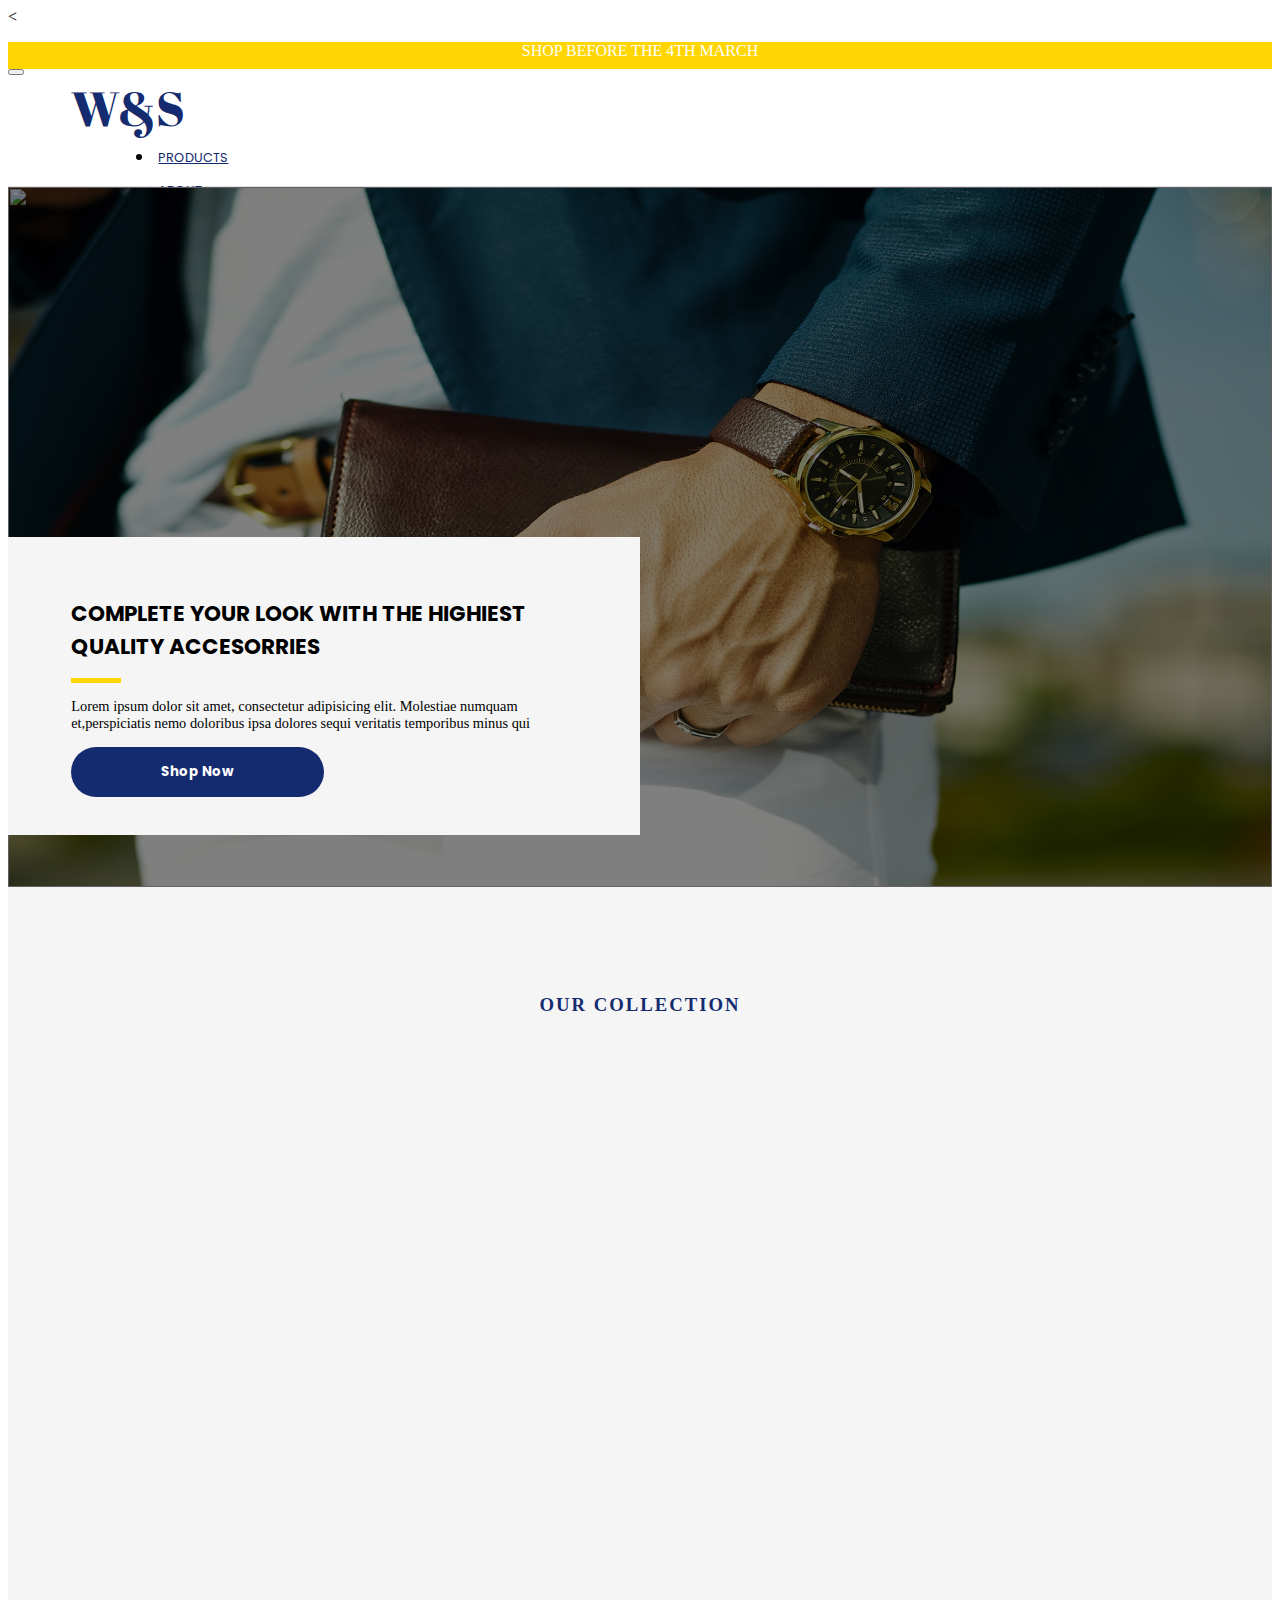
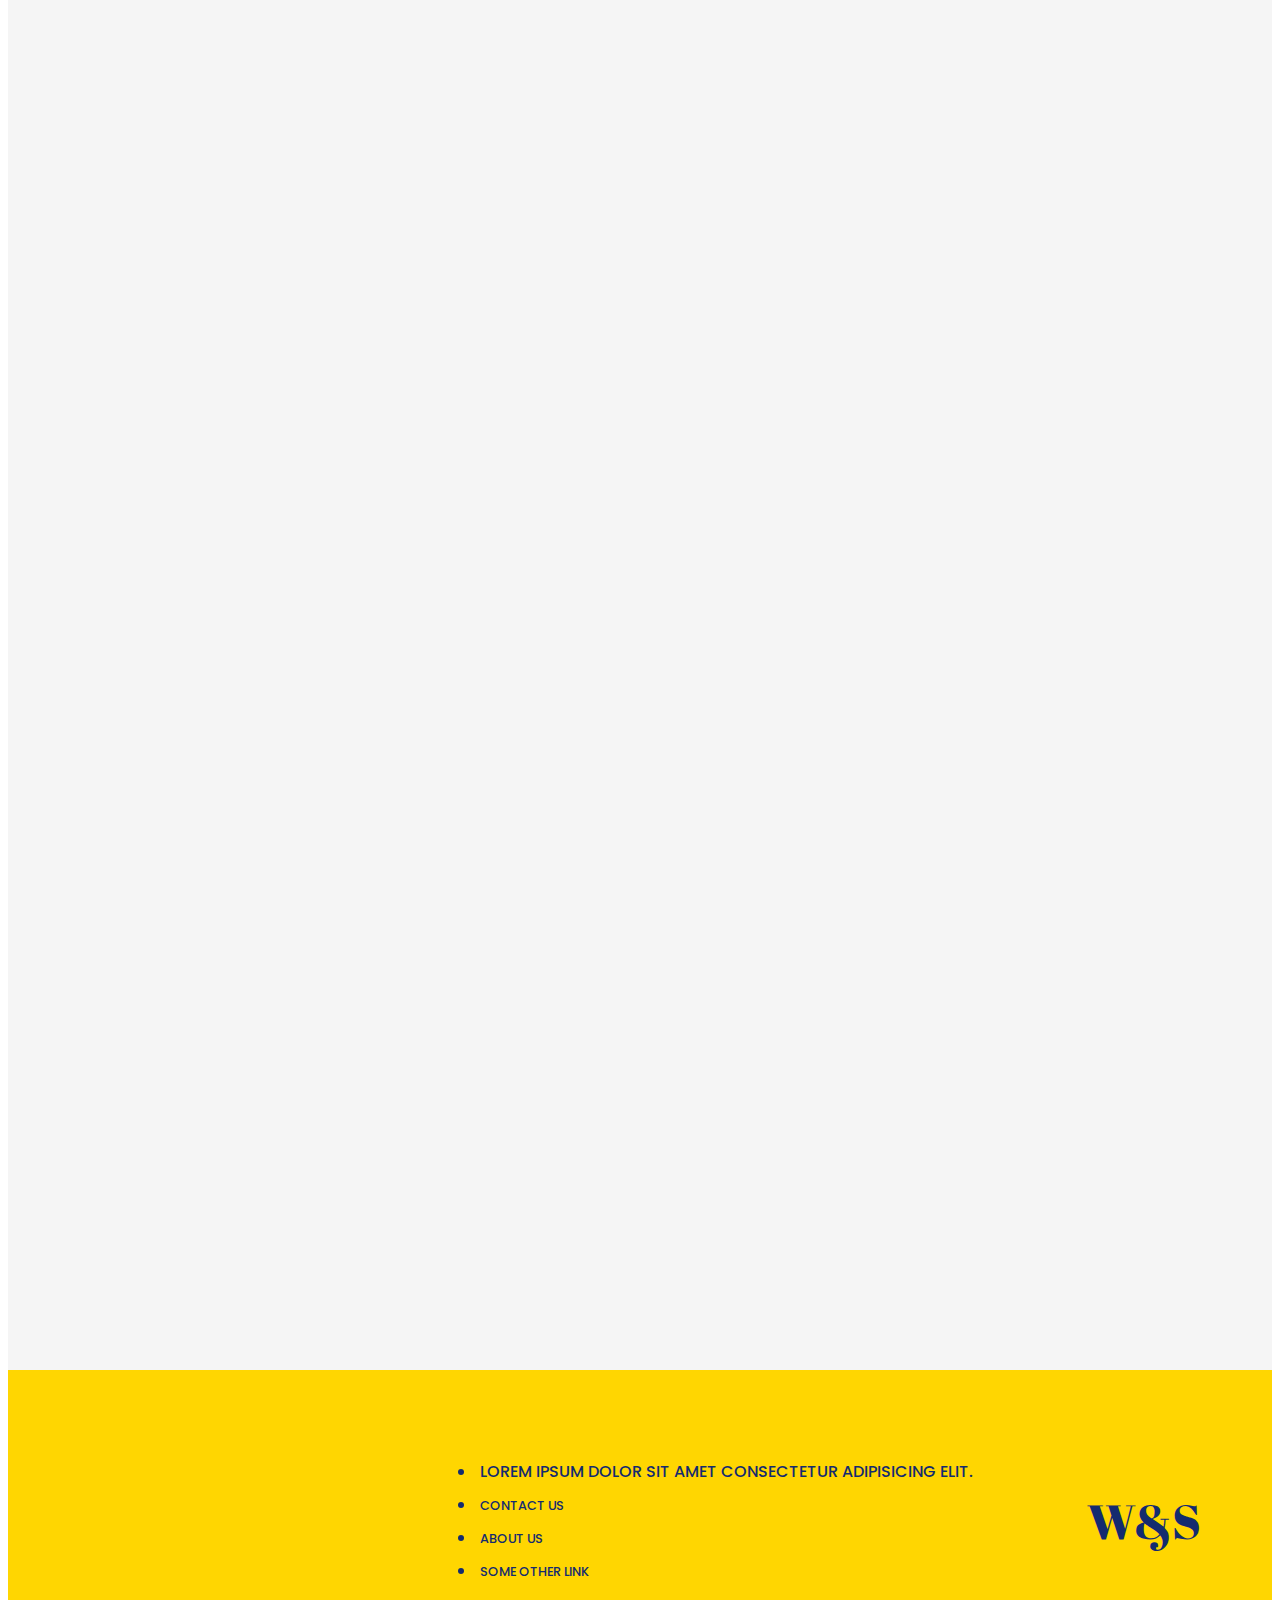
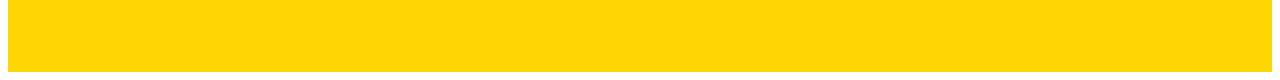
==== client/index.html @ 0640234c "added fav section in profile" ====
<html lang="en">
<head>
    <meta charset="UTF-8">
    <meta http-equiv="X-UA-Compatible" content="IE=edge">
    <meta name="viewport" content="width=device-width, initial-scale=1.0">
    <title>Js project</title>
    <link rel="stylesheet" href="./style.css">
    <link
    rel="stylesheet"
    href="https://cdn.jsdelivr.net/npm/bootstrap-icons@1.3.0/font/bootstrap-icons.css"
  />
  <link
    href="https://cdn.jsdelivr.net/npm/bootstrap@5.3.0-alpha1/dist/css/bootstrap.min.css"
    rel="stylesheet"
    integrity="sha384-GLhlTQ8iRABdZLl6O3oVMWSktQOp6b7In1Zl3/Jr59b6EGGoI1aFkw7cmDA6j6gD"
    crossorigin="anonymous"
  />
  <script src="https://cdnjs.cloudflare.com/ajax/libs/jquery/3.3.1/jquery.min.js"></script>
  <link href="https://cdn.jsdelivr.net/npm/bootstrap@5.0.2/dist/css/bootstrap.min.css" rel="stylesheet" integrity="sha384-EVSTQN3/azprG1Anm3QDgpJLIm9Nao0Yz1ztcQTwFspd3yD65VohhpuuCOmLASjC" crossorigin="anonymous">
  <<link rel="stylesheet" href="https://cdnjs.cloudflare.com/ajax/libs/font-awesome/6.3.0/css/all.min.css" integrity="sha512-SzlrxWUlpfuzQ+pcUCosxcglQRNAq/DZjVsC0lE40xsADsfeQoEypE+enwcOiGjk/bSuGGKHEyjSoQ1zVisanQ==" crossorigin="anonymous" referrerpolicy="no-referrer" />
  
  <script src="https://cdn.jsdelivr.net/npm/bootstrap@5.0.2/dist/js/bootstrap.bundle.min.js" integrity="sha384-MrcW6ZMFYlzcLA8Nl+NtUVF0sA7MsXsP1UyJoMp4YLEuNSfAP+JcXn/tWtIaxVXM" crossorigin="anonymous"></script>
  <link rel="preconnect" href="https://fonts.googleapis.com">
<link rel="preconnect" href="https://fonts.gstatic.com" crossorigin>
<script src="https://code.jquery.com/jquery-3.6.3.min.js" integrity="sha256-pvPw+upLPUjgMXY0G+8O0xUf+/Im1MZjXxxgOcBQBXU=" crossorigin="anonymous"></script>
<style>

</style>
</head>
<body onload="loadJSON()">
   
       <header class="fixed-top"style="background-color: white">
        <div class="heading-strip">
            <p style="height: 100%;">SHOP BEFORE THE 4TH MARCH</p>
        </div> 
        <nav style="width: 100%;" class="navbar navbar-expand-md navbar-light bg-light">
            <div class="container-fluid justify-content-sm-end">
              <button class="navbar-toggler bg-light" type="button" data-bs-toggle="collapse" data-bs-target="#navbarNav" aria-controls="navbarNav" aria-expanded="false" aria-label="Toggle navigation">
                <span class="navbar-toggler-icon"></span>
              </button>
              <div class="collapse navbar-collapse nav " id="navbarNav">
              <div class="brand nav-brand w-30">W&S</div>
              <ul class="navbar-nav  w-100 justify-content-end" style="max-width: 80%; margin: 0 auto">
                  <li class="nav-item">
                    <a class="nav-link active" aria-current="page" href="#products">Products</a>
                  </li>
                  <li class="nav-item">
                    <a class="nav-link" href="#">About</a>
                  </li>
                  <li class="nav-item">
                    <a class="nav-link" href="#">Contact us</a>
                  </li>
                  <li id="cart-icon" class="nav-item" onclick="handleCartClick()">
                    <a class="nav-link"><i class="fa-solid fa-cart-shopping icon"></i></a>
                  </li>
                  <li id="logout-icon" class="nav-item">
                    <a class="nav-link" href="./profile/profile.html">
                        <i class="fa-solid fa-arrow-right-from-bracket icon"></i>
                    </a>
                  </li>
                </ul> 
              </div>
            </div>
          </nav>
       </header>
<!-- Hero -->
<div class="hero-section">
    <div class="hero-imgs">
        <img src="../assets/home-imgs/watch1hero.jpg"/>
        <img src="../assets/home-imgs/glasses2.jpg"/>
        <span></span>
   </div>
  <div class="hero-headings">
    <h3>COMPLETE YOUR LOOK WITH THE HIGHIEST QUALITY ACCESORRIES</h3>
    <div></div>
   <p> Lorem ipsum dolor sit amet, consectetur adipisicing elit. Molestiae numquam et,perspiciatis nemo doloribus ipsa dolores sequi veritatis temporibus minus qui</p>
    <button class="btn-blue">Shop Now</button>
  </div>
</div>


<!--End  Hero -->
       
 <!-- PRODUCTS SECTION -->
 <section class="products-section" id="products">
    <h3>
      Our Collection
    </h3>
    <div id="filter">
      <i class="fa-solid fa-filter" onclick="displayFilter()"></i>
     <!-- ============= -->
     <div class="filterForm">
            <button class="btn-sm" onclick="handleFilterClick('all')">All</button>
            <button class="btn-sm" onclick="handleFilterClick('watches')">Watches</button>
            <button class="btn-sm" onclick="handleFilterClick('glasses')">Glasses</button>
            <i class="fa-solid fa-xmark" onclick="handleFilterClick('x')"></i>
    </div>
  </div>
    <div class="product-list-container" id="product-container">
   
    </div>
 </section>

 <!-- End PRODUCTS SECTION -->

 <!-- FOOTER SECTION  -->
 <footer>
  <div class="social-media-section">
    <i class="fa-brands fa-twitter"></i>
    <i class="fa-brands fa-facebook"></i>
    <i class="fa-brands fa-instagram"></i>
  </div>
  <div class="footer-links">
    <ul>
      <li>Lorem ipsum dolor sit amet consectetur adipisicing elit.</li>
      <li><a>Contact us</a></li>
      <li><a>About us</a></li>
      <li><a>Some other link</a></li>
    </ul>
  </div>
   <div class="footer-logo">
     <div>W&S</div>
   </div>
 </footer>
 <!-- END FOOTER SECTION -->
    <script src="./app.js">
    </script>
   
</body>
</html>
---- client/style.css ----
@import url('https://fonts.googleapis.com/css2?family=Abril+Fatface&family=Jost:wght@400;500;700&family=Poppins:wght@400;500;700&display=swap');
:root {
    --blue: #142b6f;
    --yellow : #ffd601;
    --gray : #e1dee6;
    --white: #ffffff;
  }
 *{
    scroll-behavior: smooth;
 }
 i{
    cursor: pointer;
 } 
header{
        background-color: var(--white);
        height: 16vh;
        box-shadow: rgba(33, 35, 38, 0.1) 0px 10px 10px -10px;
        border-bottom: 1px solid var(--gray);
}
 .heading-strip{
    text-align: center;
    background-color: #ffd601;
    height: 3vh; 
    color: var(--white);
} 
.nav{
  height: 11vh;
  width: 100%;
  padding-bottom: 1.5%;
}
.nav-brand {
    font-size: 3em;
    color: var(--blue);
    font-family: 'Abril Fatface', cursive;
    padding-left: 5%;
}
ul li {
    font-family: 'Poppins', sans-serif;
    padding: 4px;
    text-transform: uppercase;

}
ul li a{
    color : var(--blue) !important;
    font-size: 0.8em;
}
.icon{
    font-size: 1.2em;
}
.btn-blue {
    background-color: var(--blue);
    color : var(--white);
    border-radius: 30px;
    cursor: pointer;
    padding: 3%;
    width: 50%;
    font-weight: bolder;
    border: none;
    font-family: "Poppins", sans-serif;
}

/* ====================================================HERO======================================================= */
.hero-section{
    width: 100%;
    height: 700px;
    position: relative;
}
.hero-imgs{
    width: 100%;
    height: 700px;
    position: relative;
    display: flex;
}
.hero-imgs img{
    width: 100%;
    height: 100%;
    overflow: hidden;
    position: absolute;
    animation-name: multiple-image-crossfade;
    animation-timing-function: ease-in-out;
    animation-iteration-count: infinite;
    animation-duration: 10s;
}
 .hero-imgs img:first-of-type{
    animation-delay: 3s;
}
.hero-imgs img :last-of-type{
    animation-delay: 7s;
} 
.hero-imgs span {
    position: absolute;
    top: 0;
    left: 0;
    width: 100%;
    height: 100%;
    background-color: rgba(0,0,0,0.5);
    z-index: 1;
}

@keyframes multiple-image-crossfade {
    0% {
      opacity:1;
    }
    50%{
        opacity: 0;
    }
    100% {
      opacity:1;
    }
  }
  .hero-headings {
    background-color: whitesmoke;
    padding: 3% 5%;
    position: absolute;
    z-index: 2;
    top: 50%;
    left: 0;
    width: 40%;
    font-size: 0.9em;
  }
  .hero-headings h3{
         margin-bottom: 3%;
        font-family:  'Poppins', sans-serif;
        font-size: 1.5em;
  }
  .hero-headings div {
    width: 50px;
    height: 5px;
    background-color: var(--yellow);
    margin-bottom: 3%;
  }
  .hero-headings p{
    margin-bottom: 3%;
  }
  @media (max-width: 580px) {
    .hero-headings {
      width: 100%;
    }
  }

  /* ============================================PRODUCTS SECTION========================================================= */
  /* ==========filter SECTION==========*/ 
#filter i {
    color: var(--blue);
    padding: 2%;
}
.filterForm{
    display: none;
    align-items: center;
    justify-content: center;
}
.btn-sm {
  margin: 16px;
  background-color: white;
  border-radius: 20px !important;
  border: 2px solid var(--yellow);
  color: var(--yellow)
}
 .products-section {
    background-color: whitesmoke;
    padding-top: 7%;
    text-align:center;
    padding-bottom: 5%;

} 
.products-section h3 {
    text-transform: uppercase;
    letter-spacing: 2px;
    color: var(--blue);
}
.product-list-container {
    padding: 3%;
    display: flex;
    flex-wrap: wrap;
    align-items: center;
    justify-content: space-around;
}
@media (max-width: 780px) {
   .product-card {
        width: 300px !important;
    }
  }
@media (max-width: 580px) {
    .product-list-container{
      flex-direction: column;
      height: fit-content;
    }
    .product-card {
        width: 90% !important;
    }
  }
.product-card{
    width:25%;
    text-align: center;
    text-decoration: none;
    background-color: var(--white);
    padding: 3% 2%;
    box-shadow: rgba(100, 100, 111, 0.2) 0px 7px 29px 0px;
    margin: 3%;
    height: 450px;
    opacity: 0;
	animation: fadeIn 1s ease-in both;
}
.product-card:nth-child(2) {
	animation-delay: 1s;
}
.product-card:nth-child(3) {
	animation-delay: 2s;
}
.product-card:nth-child(4) {
	animation-delay: 3s;
}
.product-card:nth-child(5) {
	animation-delay: 4s;
}
.product-card:nth-child(6) {
	animation-delay: 5s;
}

@keyframes fadeIn {
	from {
		opacity: 0;
		transform: translate3d(0, -20%, 0);
	}
	to {
		opacity: 1;
		transform: translate3d(0, 0, 0);
	}
}
.product-card img {
    margin-bottom: 3%;
    width: 100%;
    height: 55%;
}
.product-card p{
    margin-top: 3%;
    border-top: 1px solid rgb(164, 164, 164);
    padding: 5%  3% 1% 3%;
    font-weight: bolder;
    color: var(--blue);
    font-size: 1em;
}
.buttons-container {
  display: flex;
  justify-content: center;
  gap:1%;
}
.buttons-container button:last-of-type{
  color :var(--yellow);
  border: none;
  background-color: transparent;
  font-size: 1.4em;
}
.product-card p:last-of-type {
    border: none;
    color: var(--yellow);
    font-size: 0.9em;
    font-weight: 500;
}

 /* ============================================FOOTER SECTION===============*/
 footer{
    background-color: var(--yellow);
     height: 30vh;
    display: flex;
    align-items: center;
    justify-content: space-around;
    padding: 1em;

 }
 .social-media-section{
    width: 20%;
    display: flex;
    justify-content: space-around;
 }
 .social-media-section i {
    font-size: 2em;
    margin: 0.5em;
    color: var(--blue);

 }
 .footer-links{
    font-weight: 500;
    color: var(--blues);
 }
 .footer-links ul li {
    color: var(--blue)
 }
 .footer-logo div{
    font-size: 3em;
    color: var(--blue);
    font-family: 'Abril Fatface', cursive;
 }
 @media (max-width: 680px) {
    footer{
      flex-direction: column;
      height: fit-content;
    }
  }


  .hide {
    display: none !important;
  }
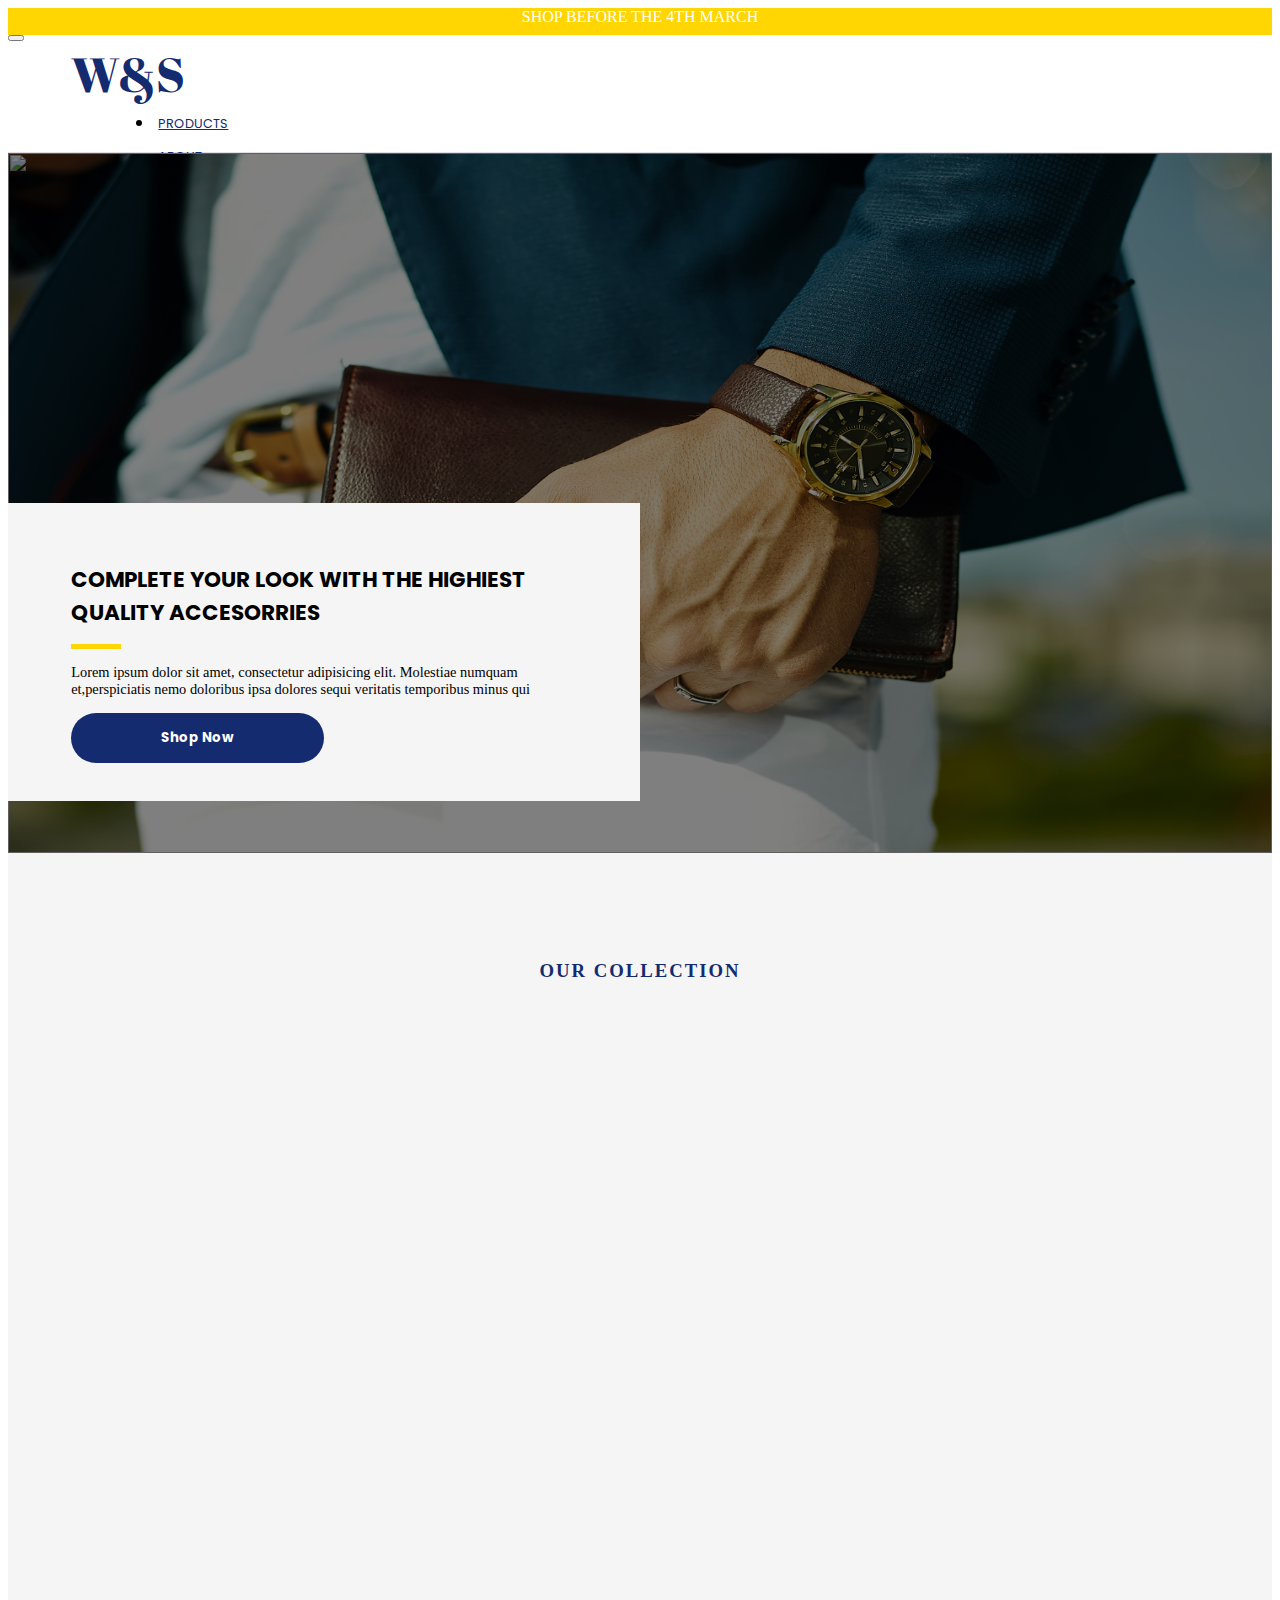
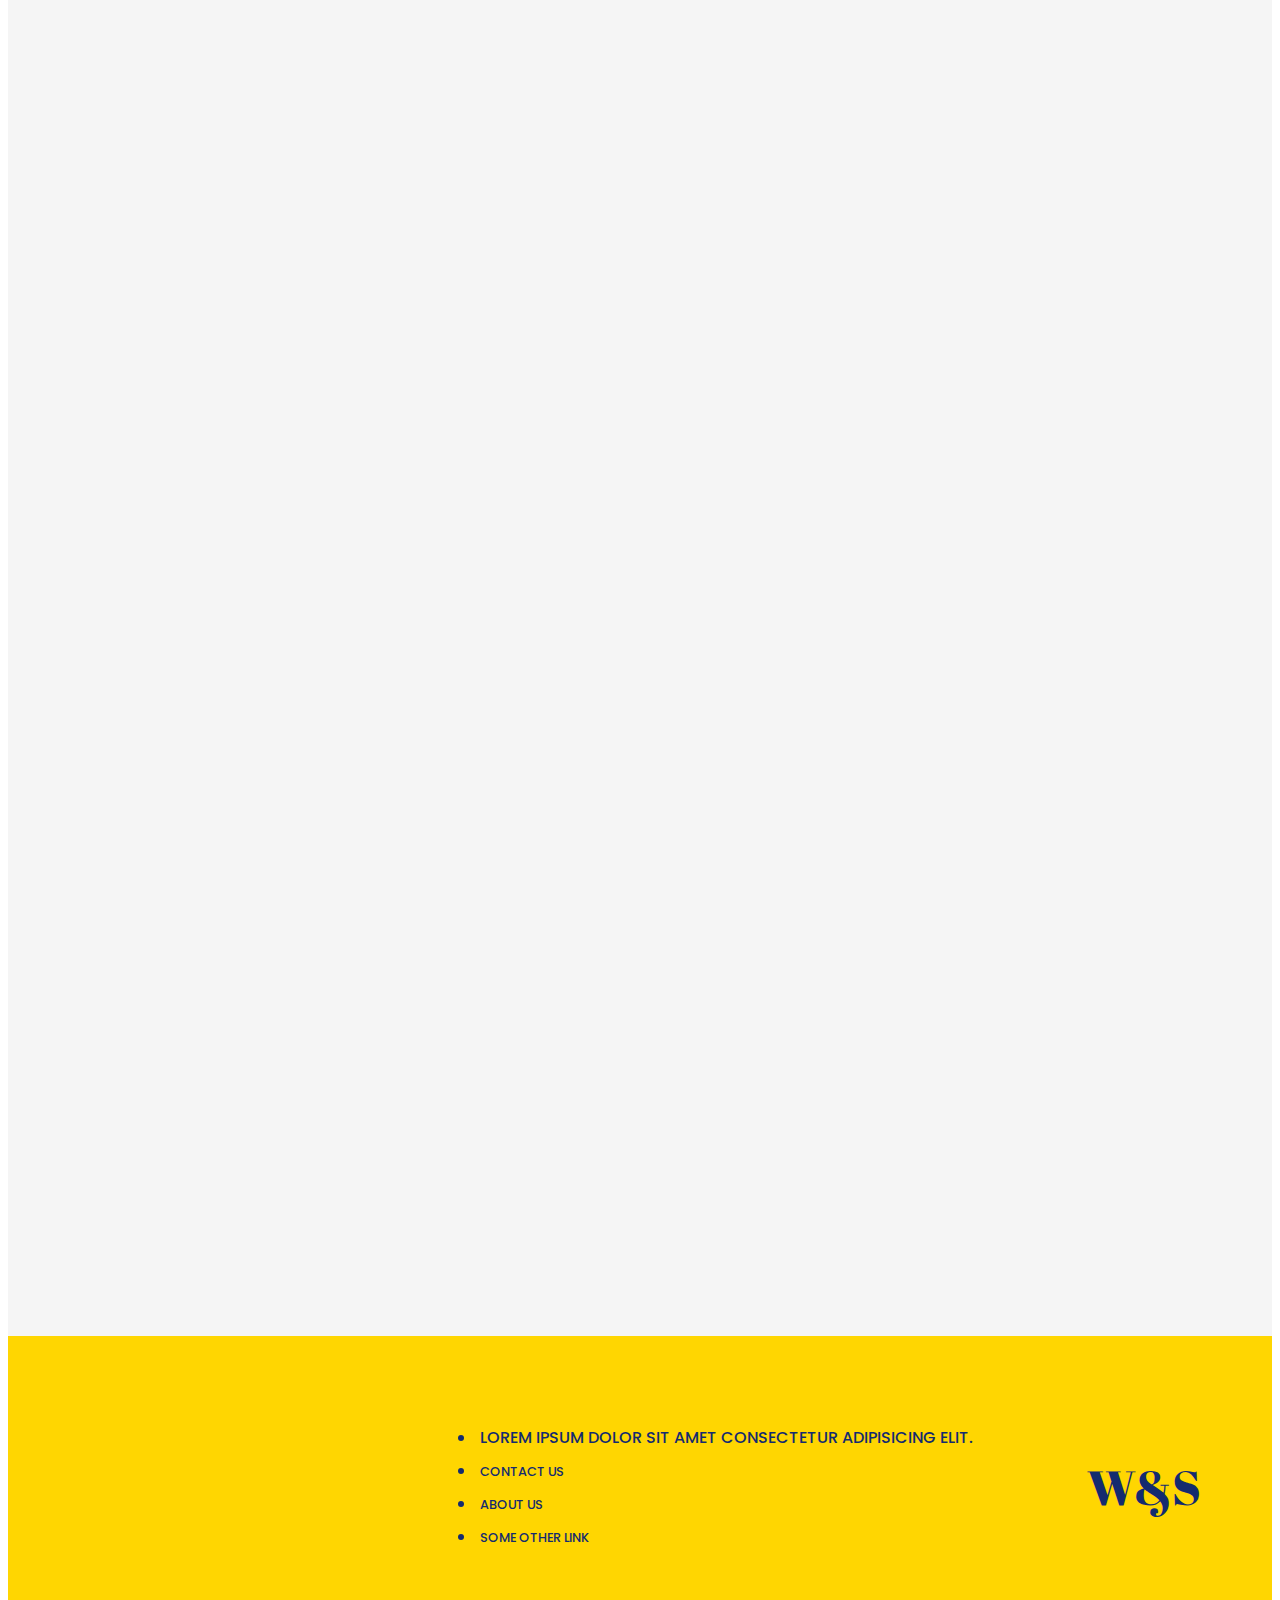
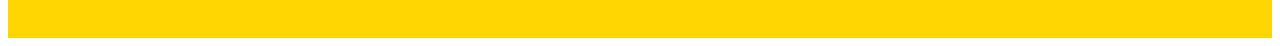
==== commit ad9c4763: "Merge pull request #6 from MaysaraSafwat/habiba" ====
--- a/client/index.html
+++ b/client/index.html
@@ -17,7 +17,7 @@
   />
   <script src="https://cdnjs.cloudflare.com/ajax/libs/jquery/3.3.1/jquery.min.js"></script>
   <link href="https://cdn.jsdelivr.net/npm/bootstrap@5.0.2/dist/css/bootstrap.min.css" rel="stylesheet" integrity="sha384-EVSTQN3/azprG1Anm3QDgpJLIm9Nao0Yz1ztcQTwFspd3yD65VohhpuuCOmLASjC" crossorigin="anonymous">
-  <<link rel="stylesheet" href="https://cdnjs.cloudflare.com/ajax/libs/font-awesome/6.3.0/css/all.min.css" integrity="sha512-SzlrxWUlpfuzQ+pcUCosxcglQRNAq/DZjVsC0lE40xsADsfeQoEypE+enwcOiGjk/bSuGGKHEyjSoQ1zVisanQ==" crossorigin="anonymous" referrerpolicy="no-referrer" />
+  <link rel="stylesheet" href="https://cdnjs.cloudflare.com/ajax/libs/font-awesome/6.3.0/css/all.min.css" integrity="sha512-SzlrxWUlpfuzQ+pcUCosxcglQRNAq/DZjVsC0lE40xsADsfeQoEypE+enwcOiGjk/bSuGGKHEyjSoQ1zVisanQ==" crossorigin="anonymous" referrerpolicy="no-referrer" />
   
   <script src="https://cdn.jsdelivr.net/npm/bootstrap@5.0.2/dist/js/bootstrap.bundle.min.js" integrity="sha384-MrcW6ZMFYlzcLA8Nl+NtUVF0sA7MsXsP1UyJoMp4YLEuNSfAP+JcXn/tWtIaxVXM" crossorigin="anonymous"></script>
   <link rel="preconnect" href="https://fonts.googleapis.com">
@@ -54,14 +54,33 @@
                     <a class="nav-link"><i class="fa-solid fa-cart-shopping icon"></i></a>
                   </li>
                   <li id="logout-icon" class="nav-item">
-                    <a class="nav-link" href="./profile/profile.html">
+                    <a class="nav-link" href="">
                         <i class="fa-solid fa-arrow-right-from-bracket icon"></i>
+                    </a>
+                  </li>
+                  <li id="profile-icon" class="nav-item">
+                    <a class="nav-link" href="profile/profile.html">
+                      <i class="fa-solid fa-user"></i>
                     </a>
                   </li>
                 </ul> 
               </div>
             </div>
           </nav>
+
+          <!-- <div class="Click-here">Click Here</div>        
+          <div class="custom-model-main">
+              <div class="custom-model-inner">        
+              <div class="close-btn">×</div>
+                  <div class="custom-model-wrap">
+                      <div class="pop-up-content-wrap">
+                         Content Here
+                      </div>
+                  </div>  
+              </div>  
+              <div class="bg-overlay"></div>
+          </div>  -->
+
        </header>
 <!-- Hero -->
 <div class="hero-section">
